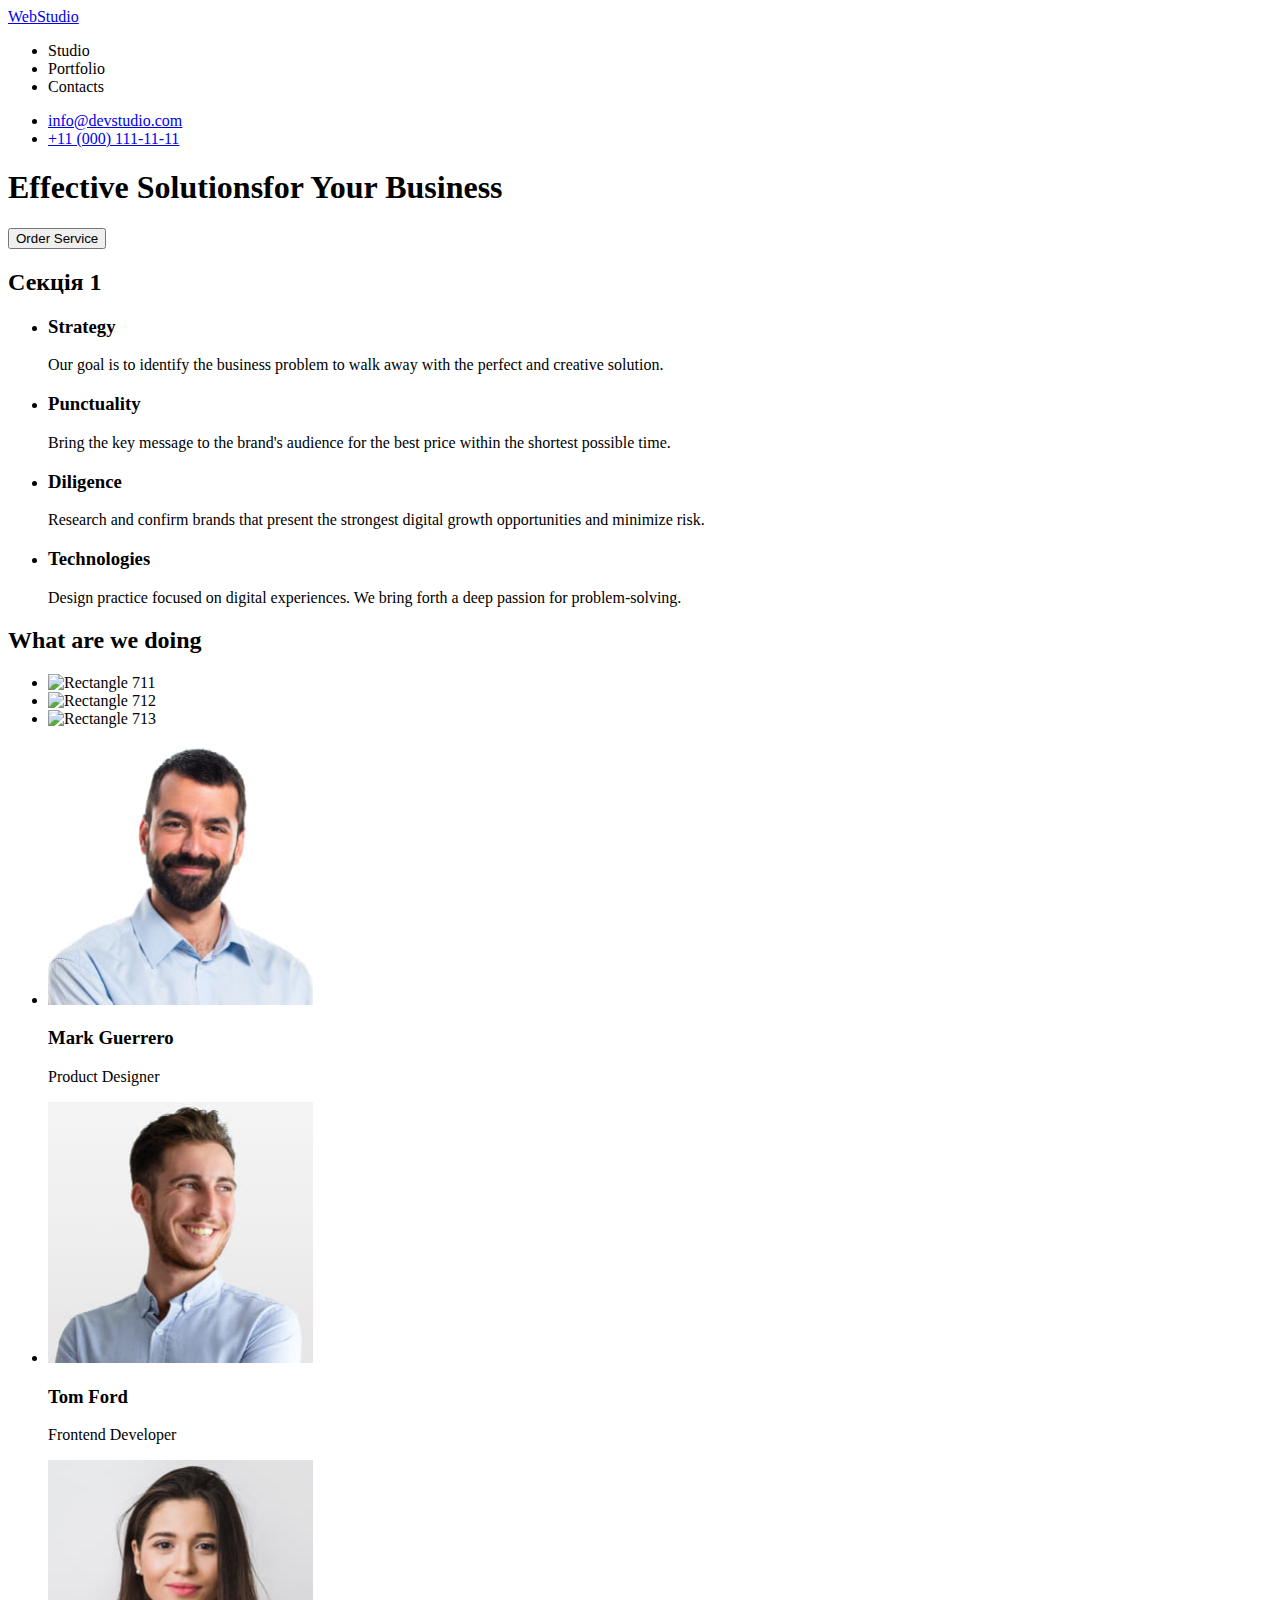
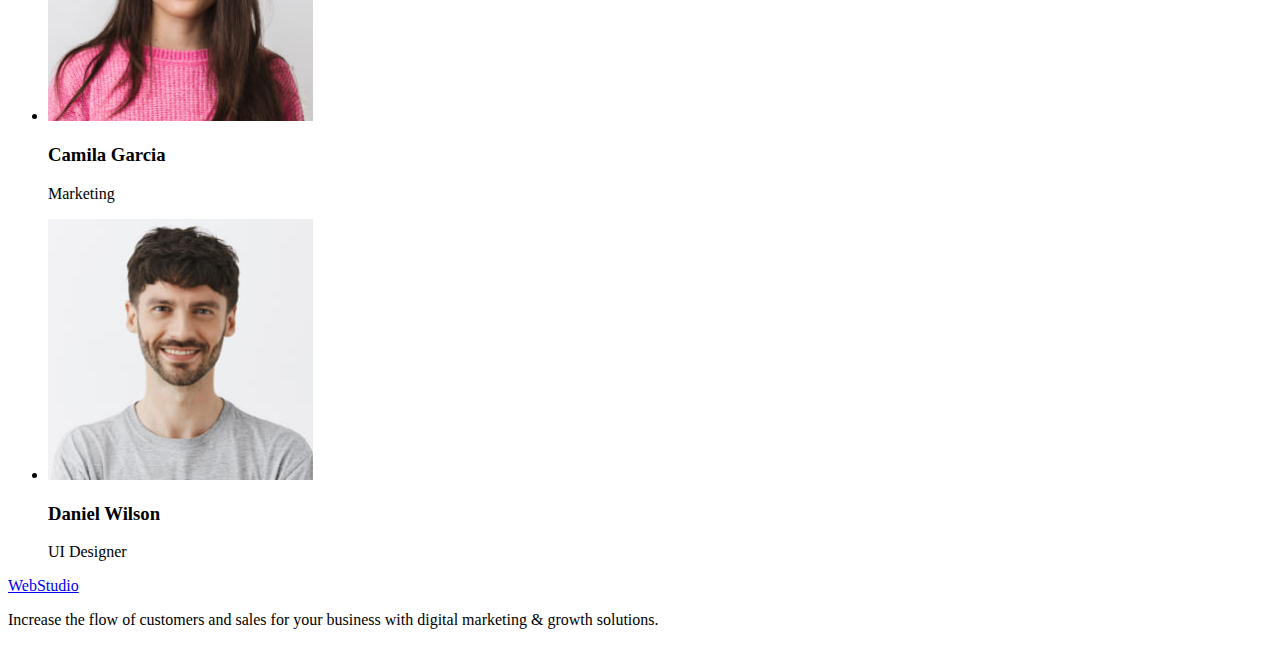
==== index.html @ 3718cc64 "copy files from 01" ====
<!DOCTYPE html>
<html lang="en">
  <head>
    <meta charset="UTF-8" />
    <meta http-equiv="X-UA-Compatible" content="IE=edge" />
    <meta name="viewport" content="width=device-width, initial-scale=1.0" />
    <title>Document</title>
  </head>

  <body>
    <!-- Шапка сторінки -->
    <header>
      <nav>
        <!-- Логотип у шапці -->
        <a href="./index.html"> <span>Web</span>Studio</a>
        <!-- Навігація на інші сторінки -->
        <ul>
          <li><a href=""></a>Studio</li>
          <li><a href=""></a>Portfolio</li>
          <li><a href=""></a>Contacts</li>
        </ul>
      </nav>
      <ul>
        <!-- Посилання на адрес пошти-->
        <li><a href="mailto:info@devstudio.com">info@devstudio.com</a></li>
        <!-- Посилання на телефонний номер-->
        <li><a href="tel:+110001111111">+11 (000) 111-11-11</a></li>
      </ul>
    </header>

    <main>
      <!-- Секція hero-->
      <section>
        <h1>Effective Solutionsfor Your Business</h1>
        <button type="button">Order Service</button>
      </section>
      <!-- Секція 1-->
      <section>
        <h2>Секція 1</h2>
        <ul>
          <li>
            <h3>Strategy</h3>
            <p>
              Our goal is to identify the business problem to walk away with the
              perfect and creative solution.
            </p>
          </li>
          <li>
            <h3>Punctuality</h3>
            <p>
              Bring the key message to the brand's audience for the best price
              within the shortest possible time.
            </p>
          </li>
          <li>
            <h3>Diligence</h3>
            <p>
              Research and confirm brands that present the strongest digital
              growth opportunities and minimize risk.
            </p>
          </li>
          <li>
            <h3>Technologies</h3>
            <p>
              Design practice focused on digital experiences. We bring forth a
              deep passion for problem-solving.
            </p>
          </li>
        </ul>
      </section>

      <!-- Секція 2-->
      <section>
        <h2>What are we doing</h2>
        <ul>
          <li>
            <img
              src="./images/Rectangle711.jpg"
              alt="Rectangle 711"
              width="360"
            />
          </li>
          <li>
            <img
              src="./images/Rectangle712.jpg"
              alt="Rectangle 712"
              width="360"
            />
          </li>
          <li>
            <img
              src="./images/Rectangle713.jpg"
              alt="Rectangle 713"
              width="360"
            />
          </li>
        </ul>
      </section>

      <!-- Секція 3-->
      <section>
        <ul>
          <li>
            <img src="./images/img1.jpg" alt="foto Mark" width="265" />
            <h3>Mark Guerrero</h3>
            <p>Product Designer</p>
          </li>
          <li>
            <img src="./images/img2.jpg" alt="foto Tom" width="265" />
            <h3>Tom Ford</h3>
            <p>Frontend Developer</p>
          </li>
          <li>
            <img src="./images/img3.jpg" alt="foto Camila" width="265" />
            <h3>Camila Garcia</h3>
            <p>Marketing</p>
          </li>
          <li>
            <img src="./images/img4.jpg" alt="foto Daniel" width="265" />
            <h3>Daniel Wilson</h3>
            <p>UI Designer</p>
          </li>
        </ul>
      </section>
    </main>

    <footer>
      <!-- Логотип як у шапці -->
      <a href="./index.html"> <span>Web</span>Studio</a>
      <p>
        Increase the flow of customers and sales for your business with digital
        marketing & growth solutions.
      </p>
    </footer>
  </body>
</html>
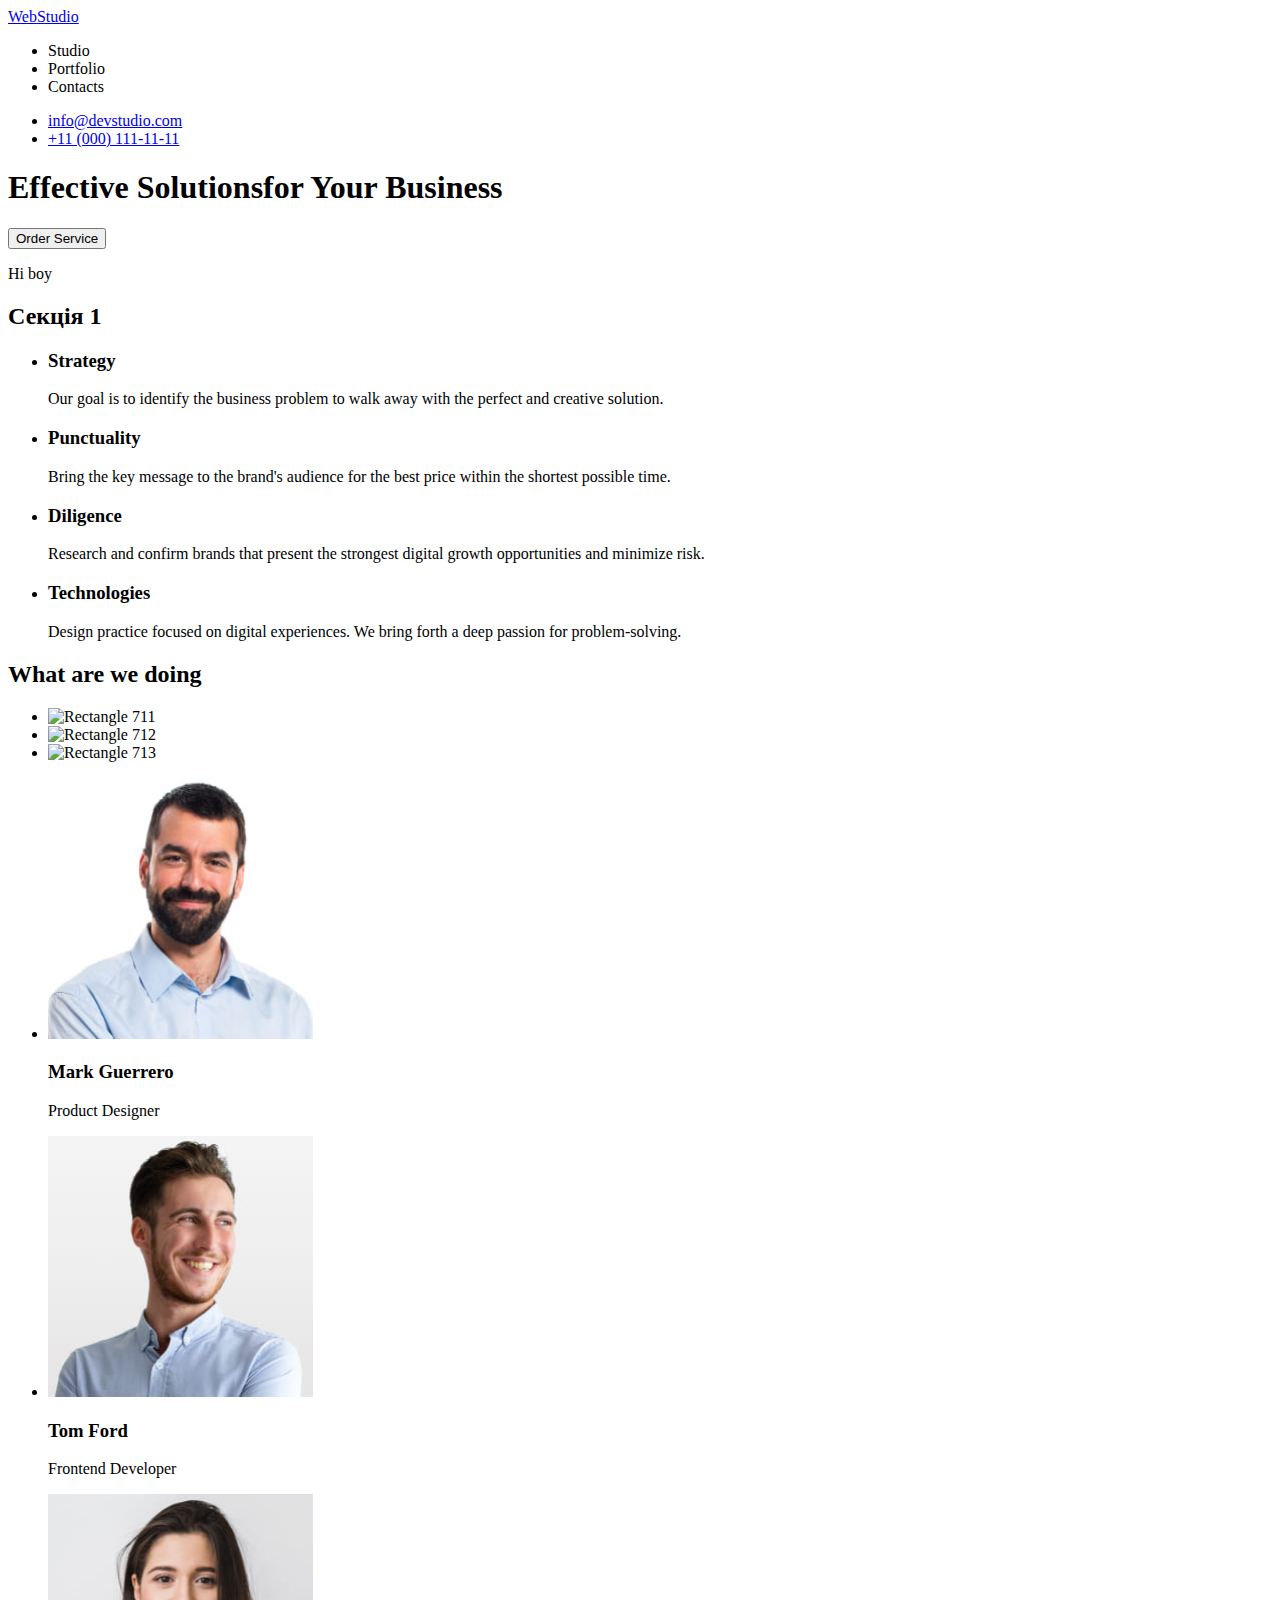
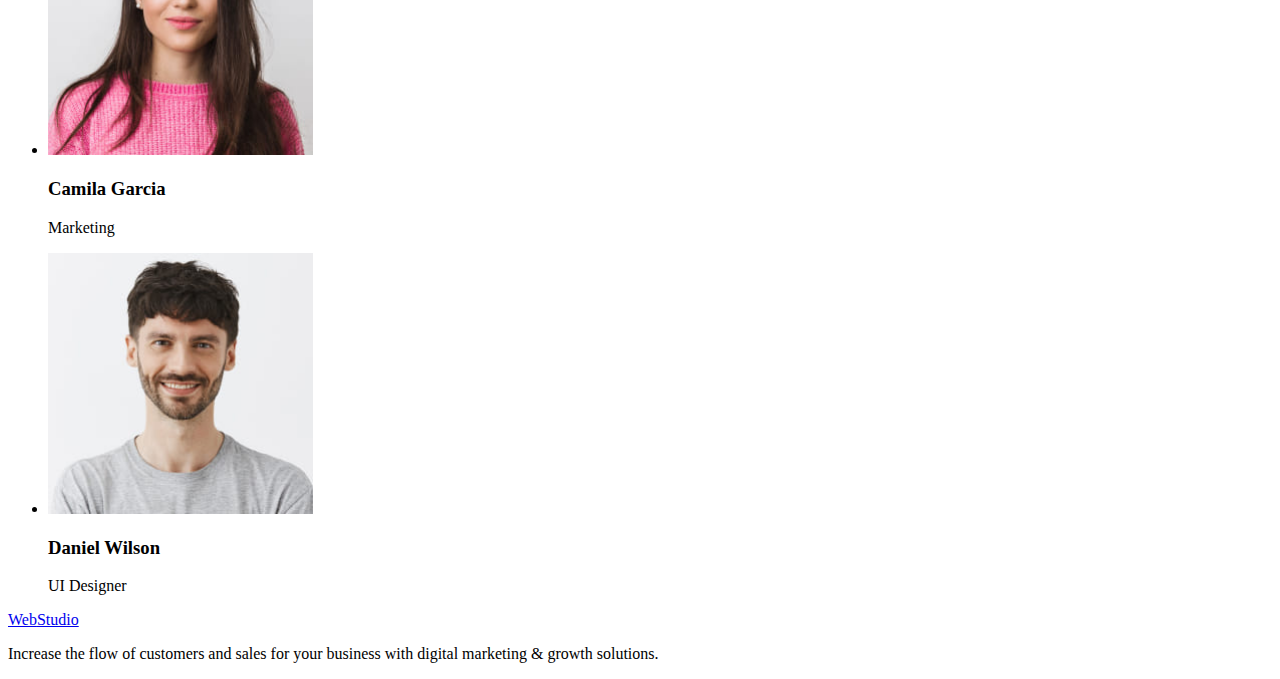
==== commit 9cde4c9b: "modifed file - added message" ====
--- a/index.html
+++ b/index.html
@@ -34,8 +34,9 @@
         <h1>Effective Solutionsfor Your Business</h1>
         <button type="button">Order Service</button>
       </section>
-      <!-- Секція 1-->
+
       <section>
+        <p>Hi boy</p>
         <h2>Секція 1</h2>
         <ul>
           <li>
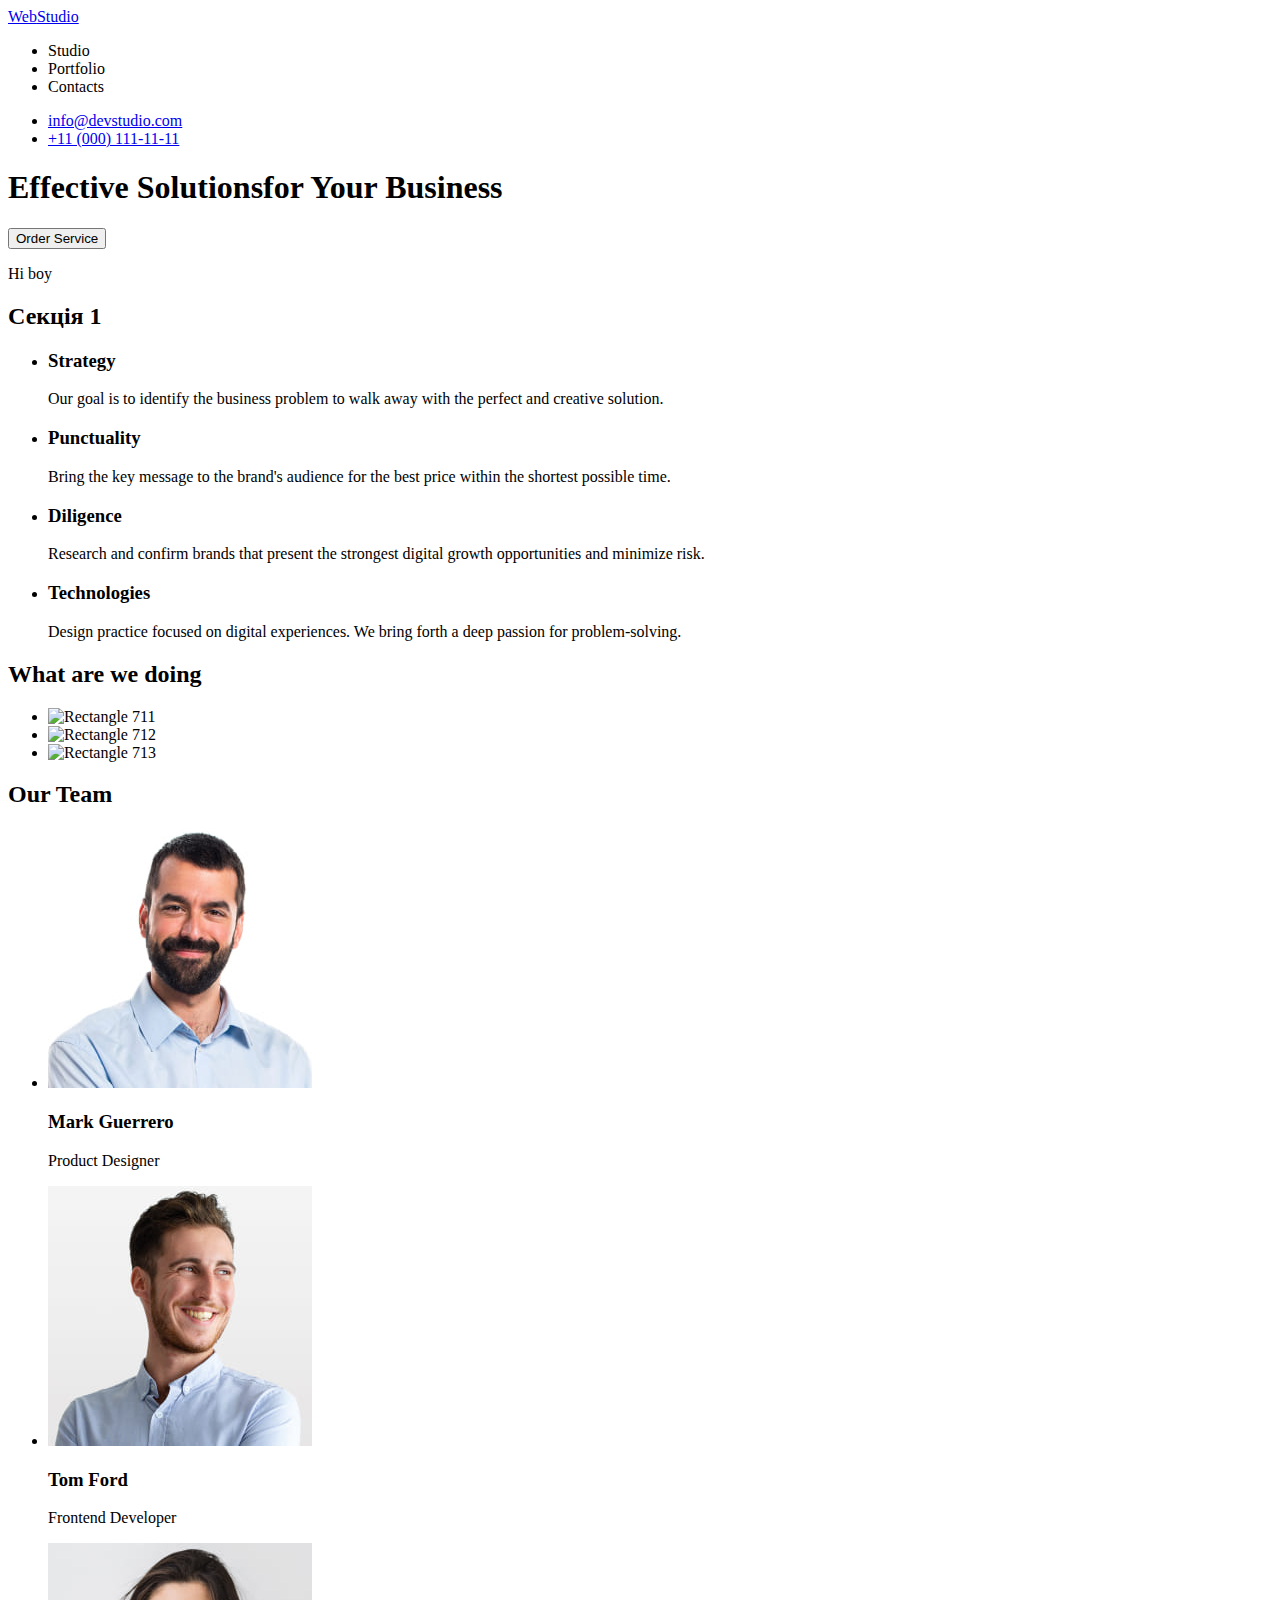
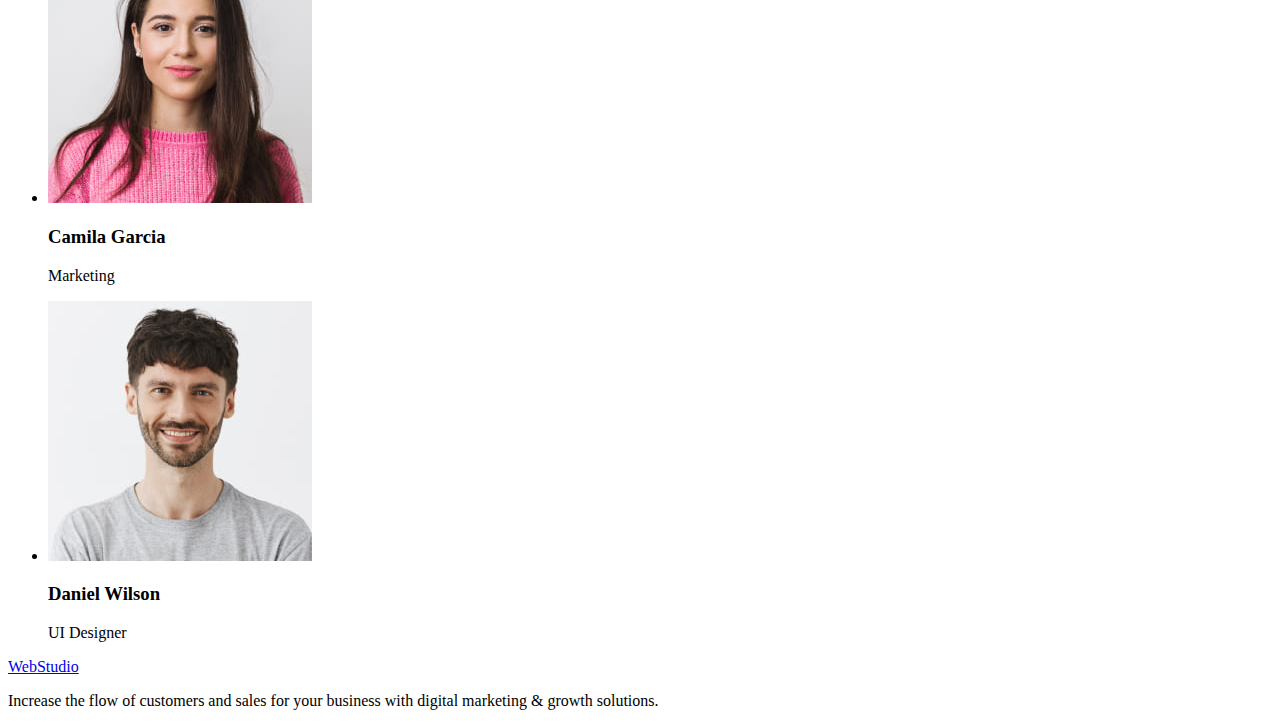
==== commit ffdf2396: "changes were made according to comments" ====
--- a/index.html
+++ b/index.html
@@ -15,9 +15,9 @@
         <a href="./index.html"> <span>Web</span>Studio</a>
         <!-- Навігація на інші сторінки -->
         <ul>
-          <li><a href=""></a>Studio</li>
-          <li><a href=""></a>Portfolio</li>
-          <li><a href=""></a>Contacts</li>
+          <li><a href="./index.html"></a>Studio</li>
+          <li><a href="./index.html"></a>Portfolio</li>
+          <li><a href="./index.html"></a>Contacts</li>
         </ul>
       </nav>
       <ul>
@@ -100,24 +100,25 @@
 
       <!-- Секція 3-->
       <section>
+        <h2>Our Team</h2>
         <ul>
           <li>
-            <img src="./images/img1.jpg" alt="foto Mark" width="265" />
+            <img src="./images/img1.jpg" alt="foto Mark" width="264" />
             <h3>Mark Guerrero</h3>
             <p>Product Designer</p>
           </li>
           <li>
-            <img src="./images/img2.jpg" alt="foto Tom" width="265" />
+            <img src="./images/img2.jpg" alt="foto Tom" width="264" />
             <h3>Tom Ford</h3>
             <p>Frontend Developer</p>
           </li>
           <li>
-            <img src="./images/img3.jpg" alt="foto Camila" width="265" />
+            <img src="./images/img3.jpg" alt="foto Camila" width="264" />
             <h3>Camila Garcia</h3>
             <p>Marketing</p>
           </li>
           <li>
-            <img src="./images/img4.jpg" alt="foto Daniel" width="265" />
+            <img src="./images/img4.jpg" alt="foto Daniel" width="264" />
             <h3>Daniel Wilson</h3>
             <p>UI Designer</p>
           </li>
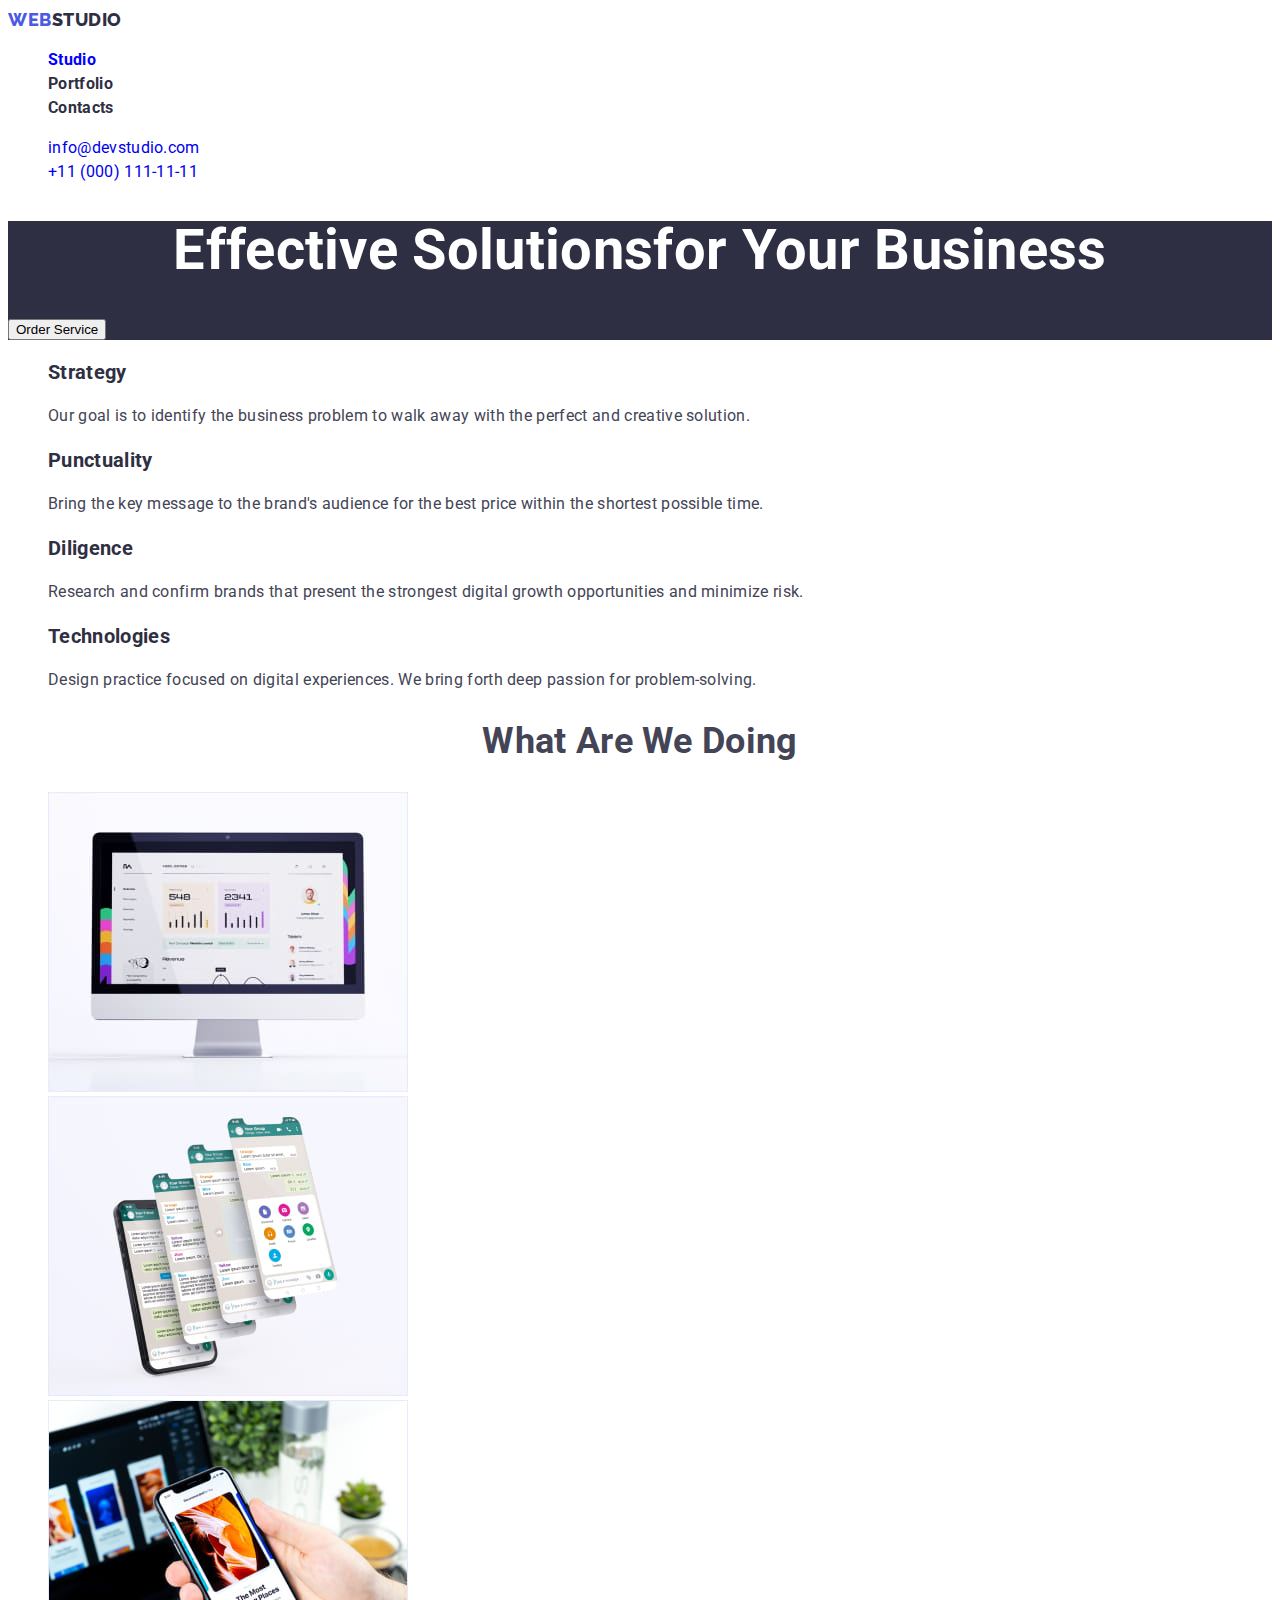
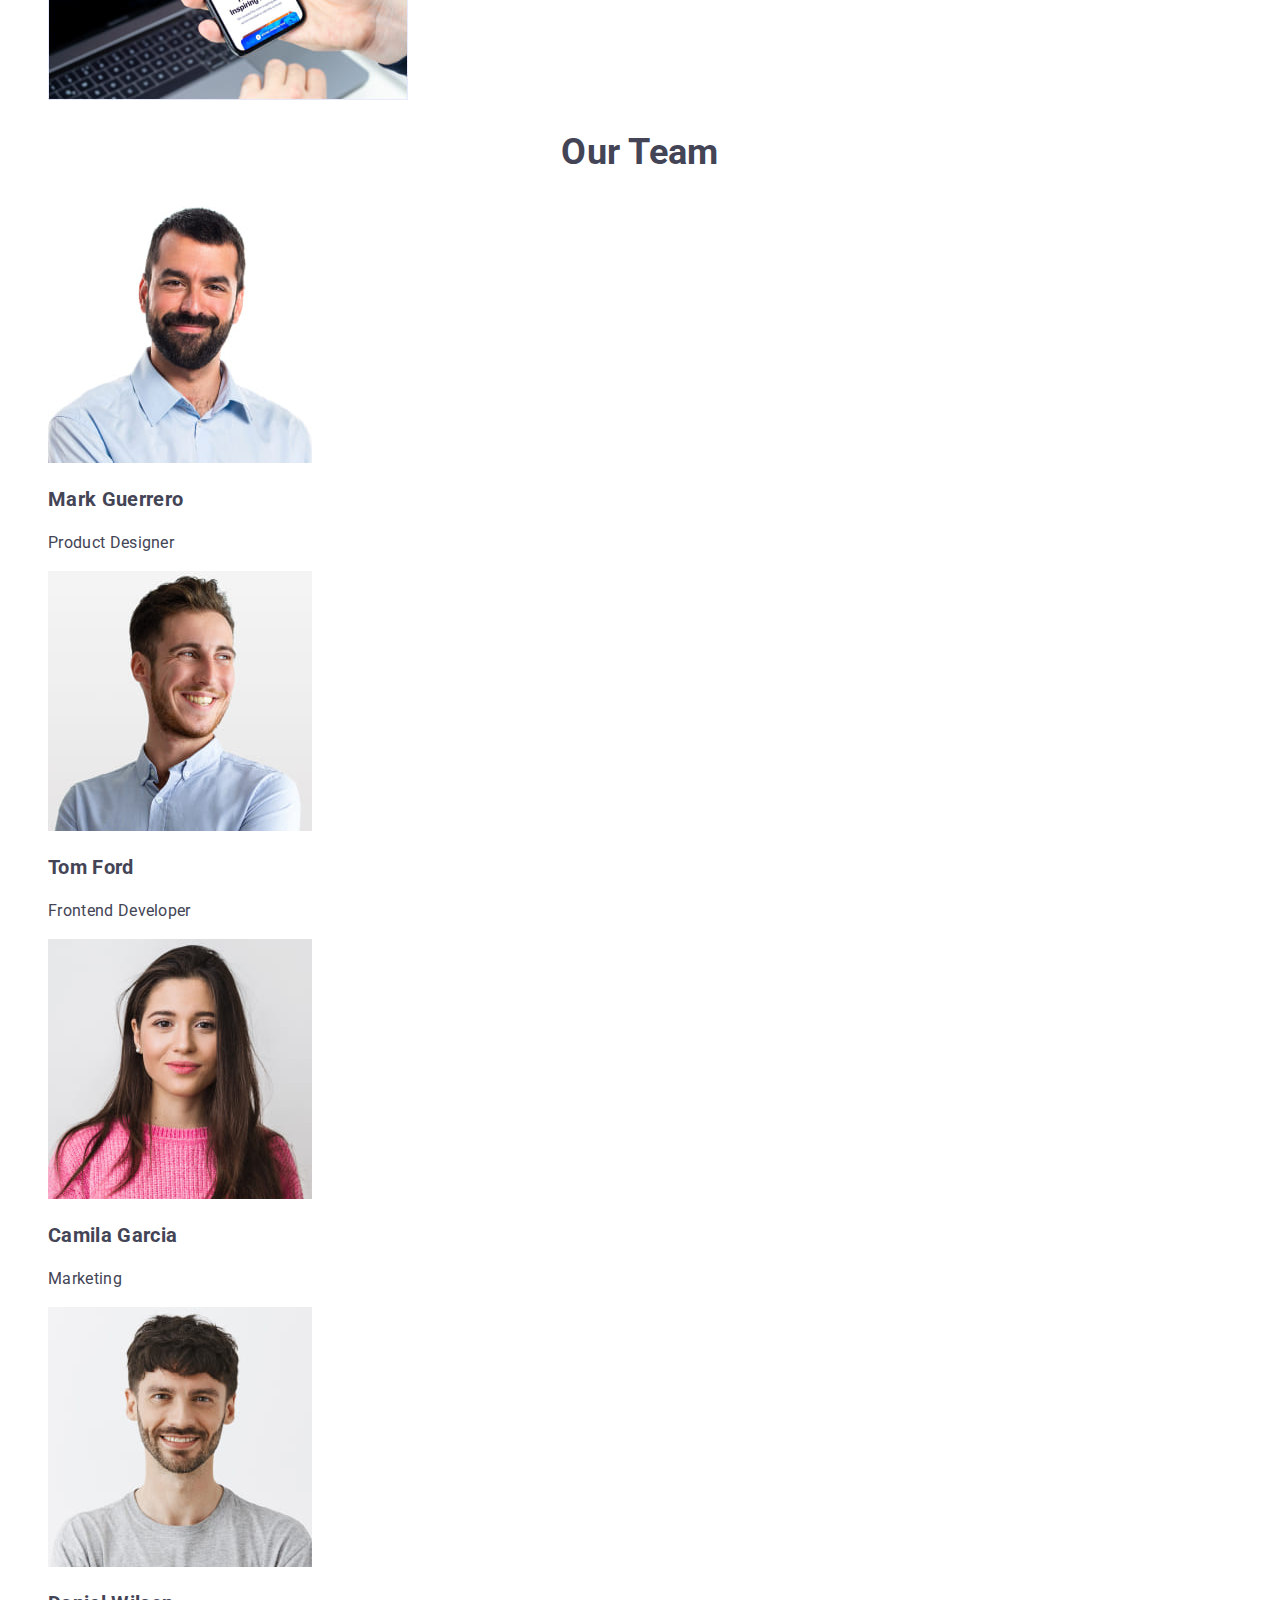
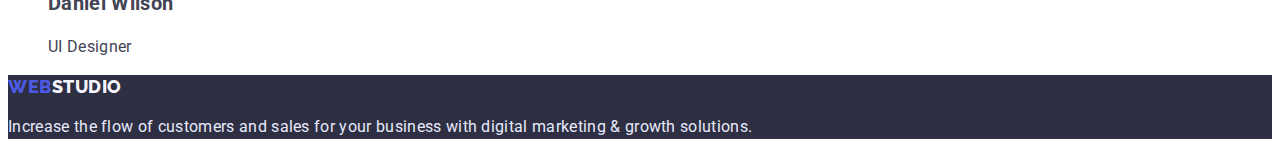
==== commit 526042f2: "work hw2" ====
--- a/index.html
+++ b/index.html
@@ -5,74 +5,81 @@
     <meta http-equiv="X-UA-Compatible" content="IE=edge" />
     <meta name="viewport" content="width=device-width, initial-scale=1.0" />
     <title>Document</title>
+    <link rel="preconnect" href="https://fonts.googleapis.com" />
+    <link rel="preconnect" href="https://fonts.gstatic.com" crossorigin />
+    <link
+      href="https://fonts.googleapis.com/css2?family=Raleway:wght@800&family=Roboto:wght@400;700&display=swap"
+      rel="stylesheet"
+    />
+    <link rel="stylesheet" href="./css/styles.css" />
   </head>
-
   <body>
     <!-- Шапка сторінки -->
     <header>
       <nav>
         <!-- Логотип у шапці -->
-        <a href="./index.html"> <span>Web</span>Studio</a>
+        <a href="./index.html" class="logo cur">
+          <span class="logo-iris">Web</span>
+          <span class="logo-navyblue">Studio</span>
+        </a>
         <!-- Навігація на інші сторінки -->
-        <ul>
-          <li><a href="./index.html"></a>Studio</li>
-          <li><a href="./index.html"></a>Portfolio</li>
-          <li><a href="./index.html"></a>Contacts</li>
+        <ul class="site-nav list">
+          <li><a href="./index.html" class="link current">Studio</a></li>
+          <li><a href="./portfolio.html" class="link">Portfolio</a></li>
+          <li><a href="./index.html" class="link">Contacts</a></li>
         </ul>
       </nav>
-      <ul>
+      <ul class="cont-nav list">
         <!-- Посилання на адрес пошти-->
-        <li><a href="mailto:info@devstudio.com">info@devstudio.com</a></li>
+        <li>
+          <a href="mailto:info@devstudio.com" class="link">info@devstudio.com</a>
+        </li>
         <!-- Посилання на телефонний номер-->
-        <li><a href="tel:+110001111111">+11 (000) 111-11-11</a></li>
+        <li>
+          <a href="tel:+110001111111" class="link">+11 (000) 111-11-11</a>
+        </li>
       </ul>
     </header>
-
     <main>
       <!-- Секція hero-->
-      <section>
-        <h1>Effective Solutionsfor Your Business</h1>
-        <button type="button">Order Service</button>
+      <section class="hero">
+        <h1 class="hero-title">Effective Solutionsfor Your Business</h1>
+        <button type="button" class="hero-button">Order Service</button>
       </section>
-
-      <section>
-        <p>Hi boy</p>
-        <h2>Секція 1</h2>
+      <!-- Секція 1-->
+      <section class="section">
+        <!-- Заголовок секції 1, не читається на сторінці -->
+        <h2 class="visually-hidden">Секція 1</h2>
         <ul>
           <li>
-            <h3>Strategy</h3>
+            <h3 class="section1-title">Strategy</h3>
             <p>
               Our goal is to identify the business problem to walk away with the
               perfect and creative solution.
             </p>
           </li>
           <li>
-            <h3>Punctuality</h3>
+            <h3 class="section1-title">Punctuality</h3>
             <p>
               Bring the key message to the brand's audience for the best price
               within the shortest possible time.
             </p>
           </li>
           <li>
-            <h3>Diligence</h3>
-            <p>
-              Research and confirm brands that present the strongest digital
-              growth opportunities and minimize risk.
-            </p>
+            <h3 class="section1-title">Diligence</h3>
+            <p>Research and confirm brands that present the strongest digital growth opportunities and minimize risk.</p>
           </li>
           <li>
-            <h3>Technologies</h3>
+            <h3 class="section1-title">Technologies</h3>
             <p>
-              Design practice focused on digital experiences. We bring forth a
-              deep passion for problem-solving.
+              Design practice focused on digital experiences. We bring forth deep passion for problem-solving.
             </p>
           </li>
         </ul>
       </section>
-
       <!-- Секція 2-->
-      <section>
-        <h2>What are we doing</h2>
+      <section class="section">
+        <h2 class="section-title">What are we doing</h2>
         <ul>
           <li>
             <img
@@ -97,39 +104,40 @@
           </li>
         </ul>
       </section>
-
       <!-- Секція 3-->
-      <section>
-        <h2>Our Team</h2>
+      <section class="section">
+        <h2 class="section-title">Our Team</h2>
         <ul>
           <li>
             <img src="./images/img1.jpg" alt="foto Mark" width="264" />
-            <h3>Mark Guerrero</h3>
+            <h3 class="section3-title">Mark Guerrero</h3>
             <p>Product Designer</p>
           </li>
           <li>
             <img src="./images/img2.jpg" alt="foto Tom" width="264" />
-            <h3>Tom Ford</h3>
+            <h3 class="section3-title">Tom Ford</h3>
             <p>Frontend Developer</p>
           </li>
           <li>
             <img src="./images/img3.jpg" alt="foto Camila" width="264" />
-            <h3>Camila Garcia</h3>
+            <h3 class="section3-title">Camila Garcia</h3>
             <p>Marketing</p>
           </li>
           <li>
             <img src="./images/img4.jpg" alt="foto Daniel" width="264" />
-            <h3>Daniel Wilson</h3>
+            <h3 class="section3-title">Daniel Wilson</h3>
             <p>UI Designer</p>
           </li>
         </ul>
       </section>
     </main>
-
     <footer>
       <!-- Логотип як у шапці -->
-      <a href="./index.html"> <span>Web</span>Studio</a>
-      <p>
+      <a href="./index.html" class="logo">
+        <span class="logo-iris">Web</span>
+        <span class="logo-cloud">Studio</span>
+      </a>
+      <p class="footer">
         Increase the flow of customers and sales for your business with digital
         marketing & growth solutions.
       </p>
--- a/css/styles.css
+++ b/css/styles.css
@@ -0,0 +1,149 @@
+:root{
+    --primery-text-color: #434455;
+    --title-text-color: #2E2F42;
+    --accent-text-color: #2E2F42;
+    --accent-text-color-hover: blue;
+    --accent-text-color-current: blue;
+    --primery-white-color: #FFFFFF;
+}
+body {
+    font-family: 'Roboto', sans-serif;
+    letter-spacing: 0.02em;
+    background-color: var(--primery-white-color);
+    color: var(--primery-text-color);
+}
+/* Заголовки font-weight: 700 */
+h1, h2, h3, h4 {
+    font-weight: 700;
+}
+/* прибирання маркерів у списках */
+ul {list-style: none;}
+/* header */
+/* прибирання підкреслення */
+a {
+    text-decoration: none;
+}
+button {
+    cursor: pointer;
+}
+/* logo */
+.logo {
+    font-family: 'Raleway', sans-serif;
+        font-weight: 800;
+        font-size: 18px;
+        line-height: 1.33;
+        display: flex;
+        align-items: center;
+        letter-spacing: 0.03em;
+        text-transform: uppercase;
+}
+/* Уточнити які зміни мають бути в hover та focus Додано самостійно  font-size: 20px  */
+.logo:hover, .logo:focus {
+        font-size: 20px;
+}
+.logo-iris {
+    color: #4D5AE5;
+}
+.logo-navyblue {
+    color: var(--accent-text-color);
+}
+/* site-nav */
+.site-nav, .cont-nav {
+        font-size: 16px;
+        line-height: 1.5;
+}
+.site-nav {
+        font-weight: 700;
+}
+.site-nav .link {color: var(--accent-text-color);}
+.site-nav .link:hover, .site-nav .link:focus {
+    color: var(--accent-text-color-hover);
+}
+.site-nav .link.current {
+    color: var(--accent-text-color-current);
+}
+/* cont-nav */
+/* Уточнити які зміни мають бути в hover та focus Додано самостійно  font-weight: 700  */
+.cont-nav .link:hover, .cont-nav .link:focus {
+    font-weight: 700;
+        color: var(--accent-text-color-hover);
+}
+/* hero */
+.hero {background-color: var(--accent-text-color);}
+.hero-title {
+        font-size: 56px;
+        line-height: 1.07;
+        text-align: center;
+    color: var(--primery-white-color);
+}
+.hero-button:hover, .hero-button:focus {
+        font-weight: 700;
+        font-size: 16px;
+        line-height: 1.19;
+        display: flex;
+        align-items: center;
+        letter-spacing: 0.04em;
+        color: var(--primery-white-color);
+        background-color: #4D5AE5;
+}
+/* section */
+/* Приховування заголовка "Секція1" та "Portfolio" */
+.visually-hidden {
+    position: fixed;
+    transform: scale(0);
+}
+section p {
+    font-size: 16px;
+    line-height: 1.5;
+}
+.section1-title {
+    font-size: 20px;
+    line-height: 1.2;
+    color: var(--title-text-color);
+}
+.section-title {
+    font-size: 36px;
+    line-height: 1.11;
+    text-align: center;
+    text-transform: capitalize;
+}
+.section3-title {
+    font-size: 20px;
+    line-height: 1.2;
+    /* text-align: center; - поставити в центрі блоку */
+}
+/* Portfolio */
+/* Блок фільтрів */
+.portfolio-button {
+    font-weight: 700;
+    font-size: 16px;
+    line-height: 1.5;
+    display: flex;
+    align-items: center;
+    text-align: center;
+    letter-spacing: 0.04em;
+    color: #4D5AE5;
+    background: #F4F4FD;
+}
+.portfolio-button:hover, .portfolio-button:focus {
+        color: #FFFFFF;
+        background: #4D5AE5;
+}
+/* Блок портфоліо */
+.section4-title {
+    font-size: 20px;
+        line-height: 1.2;
+        color: var(--title-text-color);
+}
+/* footer */
+footer {
+    background-color: var(--accent-text-color);
+}
+.logo-cloud {
+    color: #F4F4FD;
+}
+.footer {
+        font-size: 16px;
+        line-height: 1.5;
+        color: #E7E9FC;
+}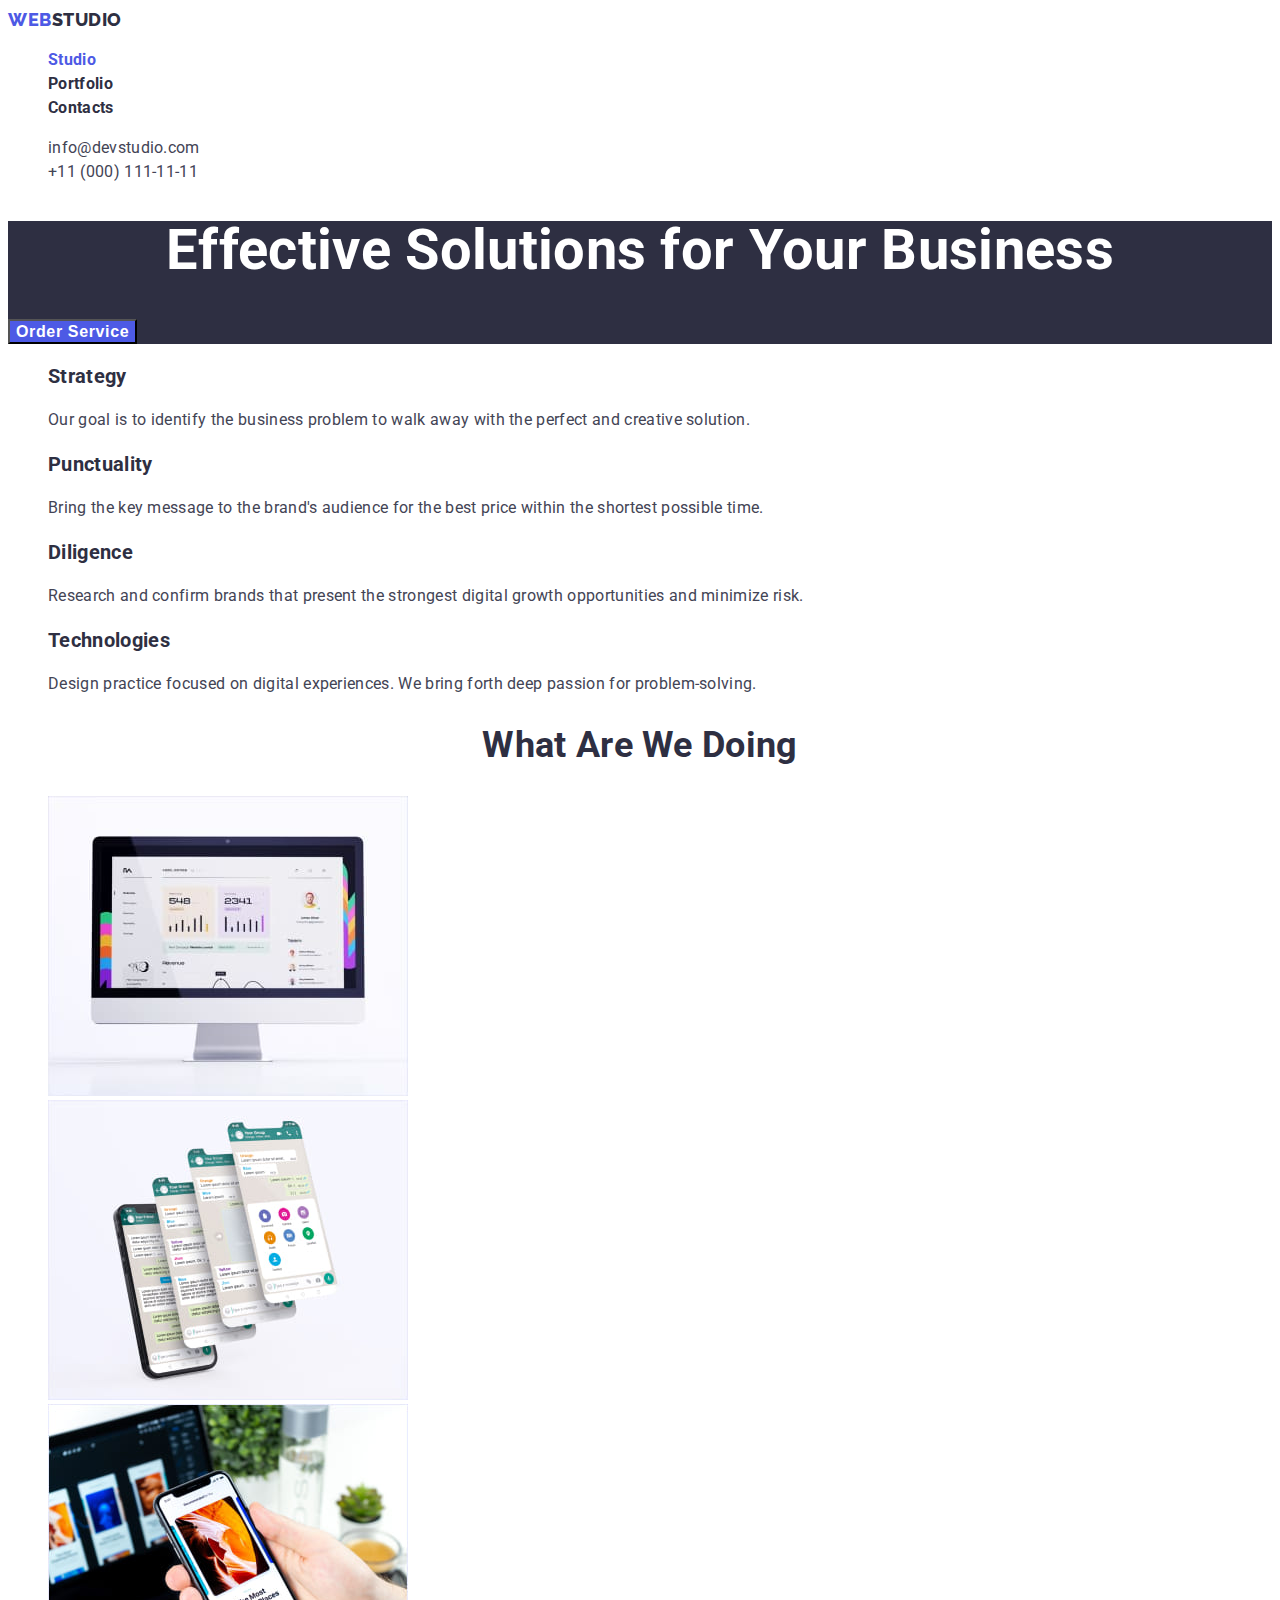
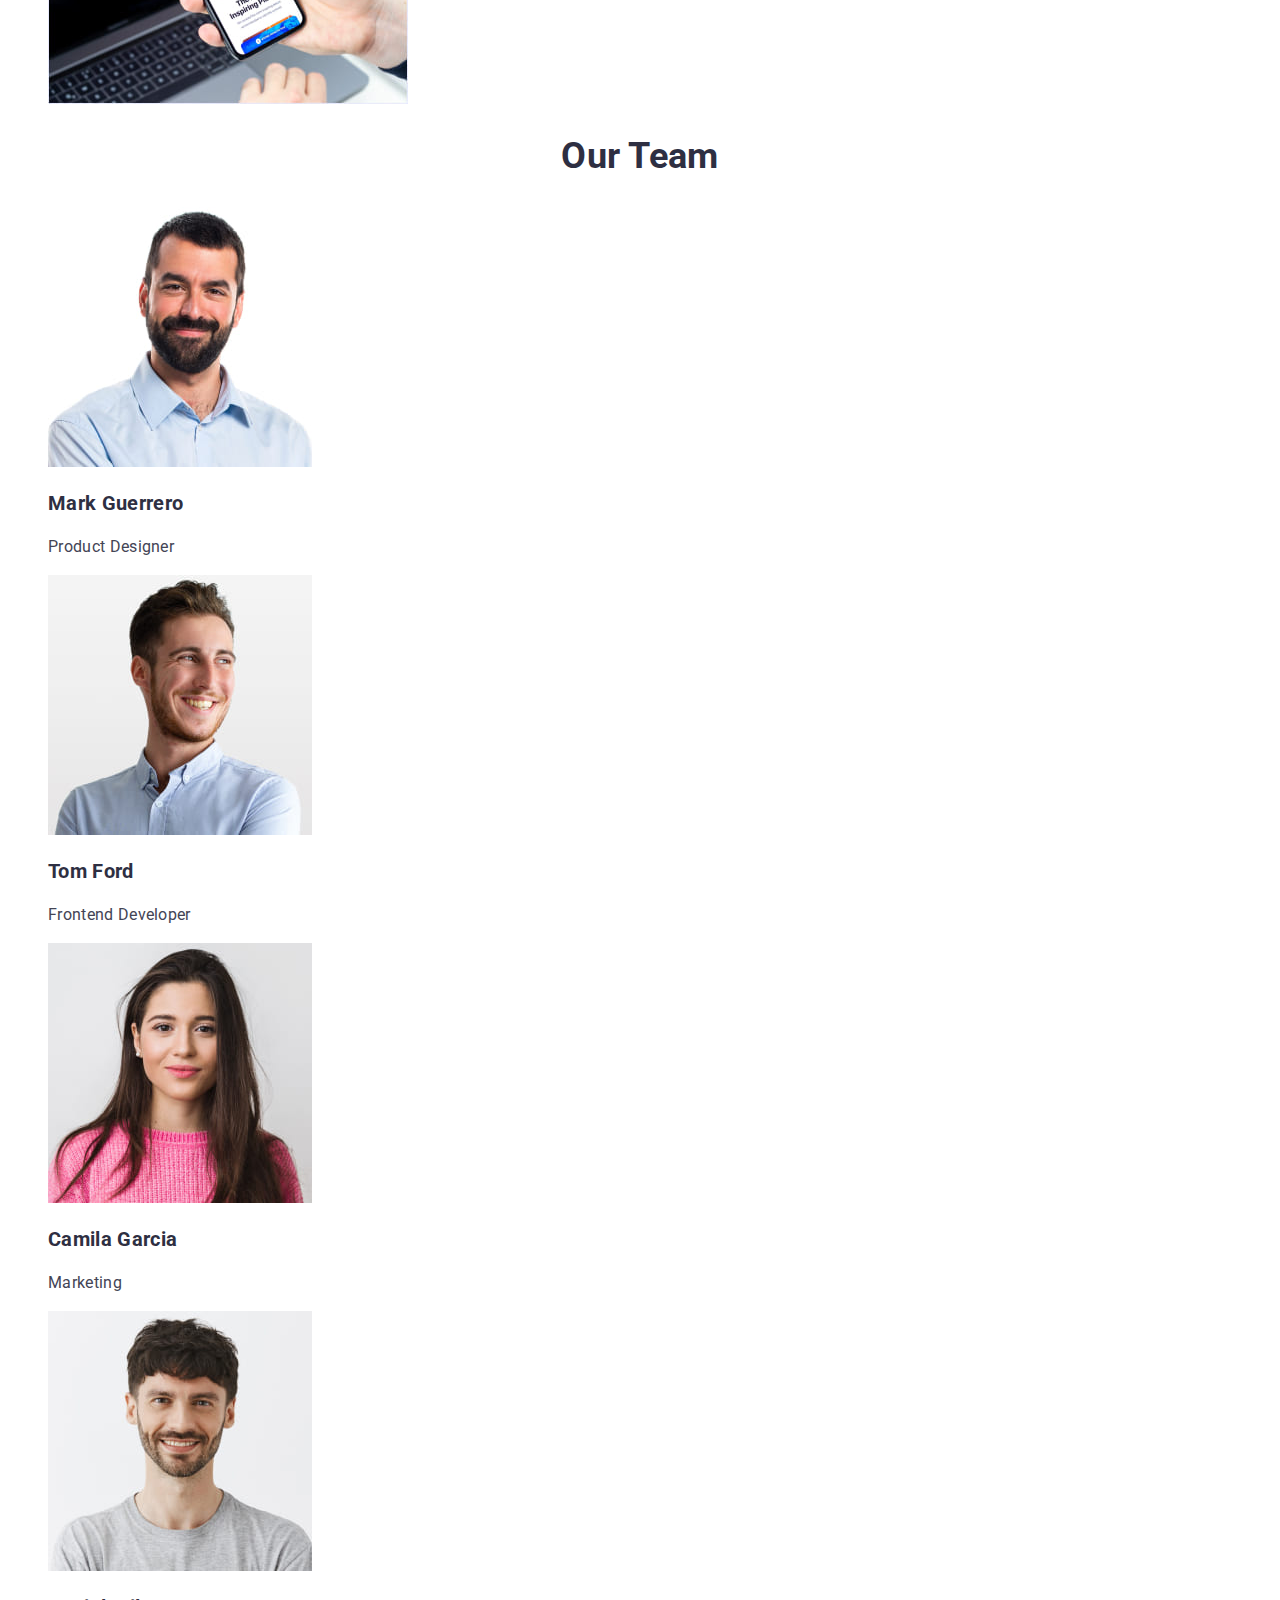
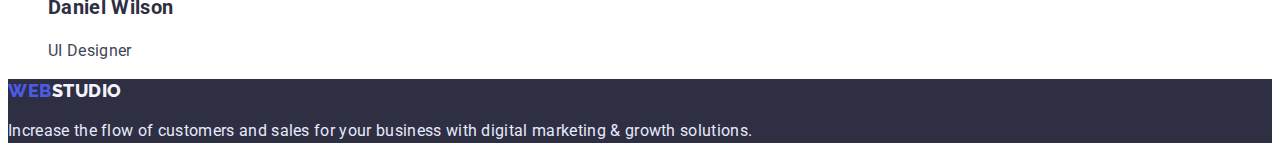
==== commit 58ba03e9: "errors have been fixed" ====
--- a/index.html
+++ b/index.html
@@ -18,7 +18,7 @@
     <header>
       <nav>
         <!-- Логотип у шапці -->
-        <a href="./index.html" class="logo cur">
+        <a href="./index.html" class="logo">
           <span class="logo-iris">Web</span>
           <span class="logo-navyblue">Studio</span>
         </a>
@@ -43,7 +43,7 @@
     <main>
       <!-- Секція hero-->
       <section class="hero">
-        <h1 class="hero-title">Effective Solutionsfor Your Business</h1>
+        <h1 class="hero-title">Effective Solutions for Your Business</h1>
         <button type="button" class="hero-button">Order Service</button>
       </section>
       <!-- Секція 1-->
--- a/css/styles.css
+++ b/css/styles.css
@@ -1,20 +1,21 @@
 :root{
-    --primery-text-color: #434455;
-    --title-text-color: #2E2F42;
-    --accent-text-color: #2E2F42;
-    --accent-text-color-hover: blue;
-    --accent-text-color-current: blue;
+    --primery-text-color-slate: #434455;
     --primery-white-color: #FFFFFF;
+    --text-color-iris: #4D5AE5;
+    --text-color-navyblue: #2E2F42;
+    --text-color-cloud: #F4F4FD;
+    --text-color-cornflower: #E7E9FC;
 }
 body {
     font-family: 'Roboto', sans-serif;
     letter-spacing: 0.02em;
     background-color: var(--primery-white-color);
-    color: var(--primery-text-color);
+    color: var(--primery-text-color-slate);
 }
 /* Заголовки font-weight: 700 */
-h1, h2, h3, h4 {
+h1, h2, h3 {
     font-weight: 700;
+    color: var(--text-color-navyblue);
 }
 /* прибирання маркерів у списках */
 ul {list-style: none;}
@@ -37,15 +38,11 @@
         letter-spacing: 0.03em;
         text-transform: uppercase;
 }
-/* Уточнити які зміни мають бути в hover та focus Додано самостійно  font-size: 20px  */
-.logo:hover, .logo:focus {
-        font-size: 20px;
-}
 .logo-iris {
-    color: #4D5AE5;
+    color: var(--text-color-iris);
 }
 .logo-navyblue {
-    color: var(--accent-text-color);
+    color: var(--text-color-navyblue);
 }
 /* site-nav */
 .site-nav, .cont-nav {
@@ -55,28 +52,28 @@
 .site-nav {
         font-weight: 700;
 }
-.site-nav .link {color: var(--accent-text-color);}
+.site-nav .link {color: var(--text-color-navyblue);}
 .site-nav .link:hover, .site-nav .link:focus {
-    color: var(--accent-text-color-hover);
+    color: var(--primery-text-color-slate);
 }
 .site-nav .link.current {
-    color: var(--accent-text-color-current);
+    color: var(--text-color-iris);
 }
 /* cont-nav */
-/* Уточнити які зміни мають бути в hover та focus Додано самостійно  font-weight: 700  */
+.cont-nav .link {
+    color: var(--primery-text-color-slate);}
 .cont-nav .link:hover, .cont-nav .link:focus {
-    font-weight: 700;
-        color: var(--accent-text-color-hover);
+        color: var(--text-color-iris);
 }
 /* hero */
-.hero {background-color: var(--accent-text-color);}
+.hero {background-color: var(--text-color-navyblue);}
 .hero-title {
         font-size: 56px;
         line-height: 1.07;
         text-align: center;
     color: var(--primery-white-color);
 }
-.hero-button:hover, .hero-button:focus {
+.hero-button, .hero-button:hover, .hero-button:focus {
         font-weight: 700;
         font-size: 16px;
         line-height: 1.19;
@@ -84,13 +81,19 @@
         align-items: center;
         letter-spacing: 0.04em;
         color: var(--primery-white-color);
-        background-color: #4D5AE5;
+        background-color: var(--text-color-iris);
 }
 /* section */
 /* Приховування заголовка "Секція1" та "Portfolio" */
 .visually-hidden {
-    position: fixed;
-    transform: scale(0);
+    position: absolute;
+    width: 1px;
+    height: 1px;
+    margin: -1px;
+    border: 0;
+    padding: 0;
+    clip: rect(0 0 0 0);
+    overflow: hidden;
 }
 section p {
     font-size: 16px;
@@ -99,7 +102,6 @@
 .section1-title {
     font-size: 20px;
     line-height: 1.2;
-    color: var(--title-text-color);
 }
 .section-title {
     font-size: 36px;
@@ -115,6 +117,7 @@
 /* Portfolio */
 /* Блок фільтрів */
 .portfolio-button {
+        font-family: 'Roboto', sans-serif;
     font-weight: 700;
     font-size: 16px;
     line-height: 1.5;
@@ -122,28 +125,28 @@
     align-items: center;
     text-align: center;
     letter-spacing: 0.04em;
-    color: #4D5AE5;
-    background: #F4F4FD;
+    color: var(--text-color-iris);
+    background: var(--text-color-cloud);
 }
 .portfolio-button:hover, .portfolio-button:focus {
-        color: #FFFFFF;
-        background: #4D5AE5;
+        color: var(--primery-white-color);
+        background: var(--text-color-iris);
 }
 /* Блок портфоліо */
 .section4-title {
     font-size: 20px;
         line-height: 1.2;
-        color: var(--title-text-color);
+        color: var(--text-color-navyblue);
 }
 /* footer */
 footer {
-    background-color: var(--accent-text-color);
+    background-color: var(--text-color-navyblue);
 }
 .logo-cloud {
-    color: #F4F4FD;
+    color: var(--text-color-cloud);
 }
 .footer {
         font-size: 16px;
         line-height: 1.5;
-        color: #E7E9FC;
+        color: var(--text-color-cornflower);
 }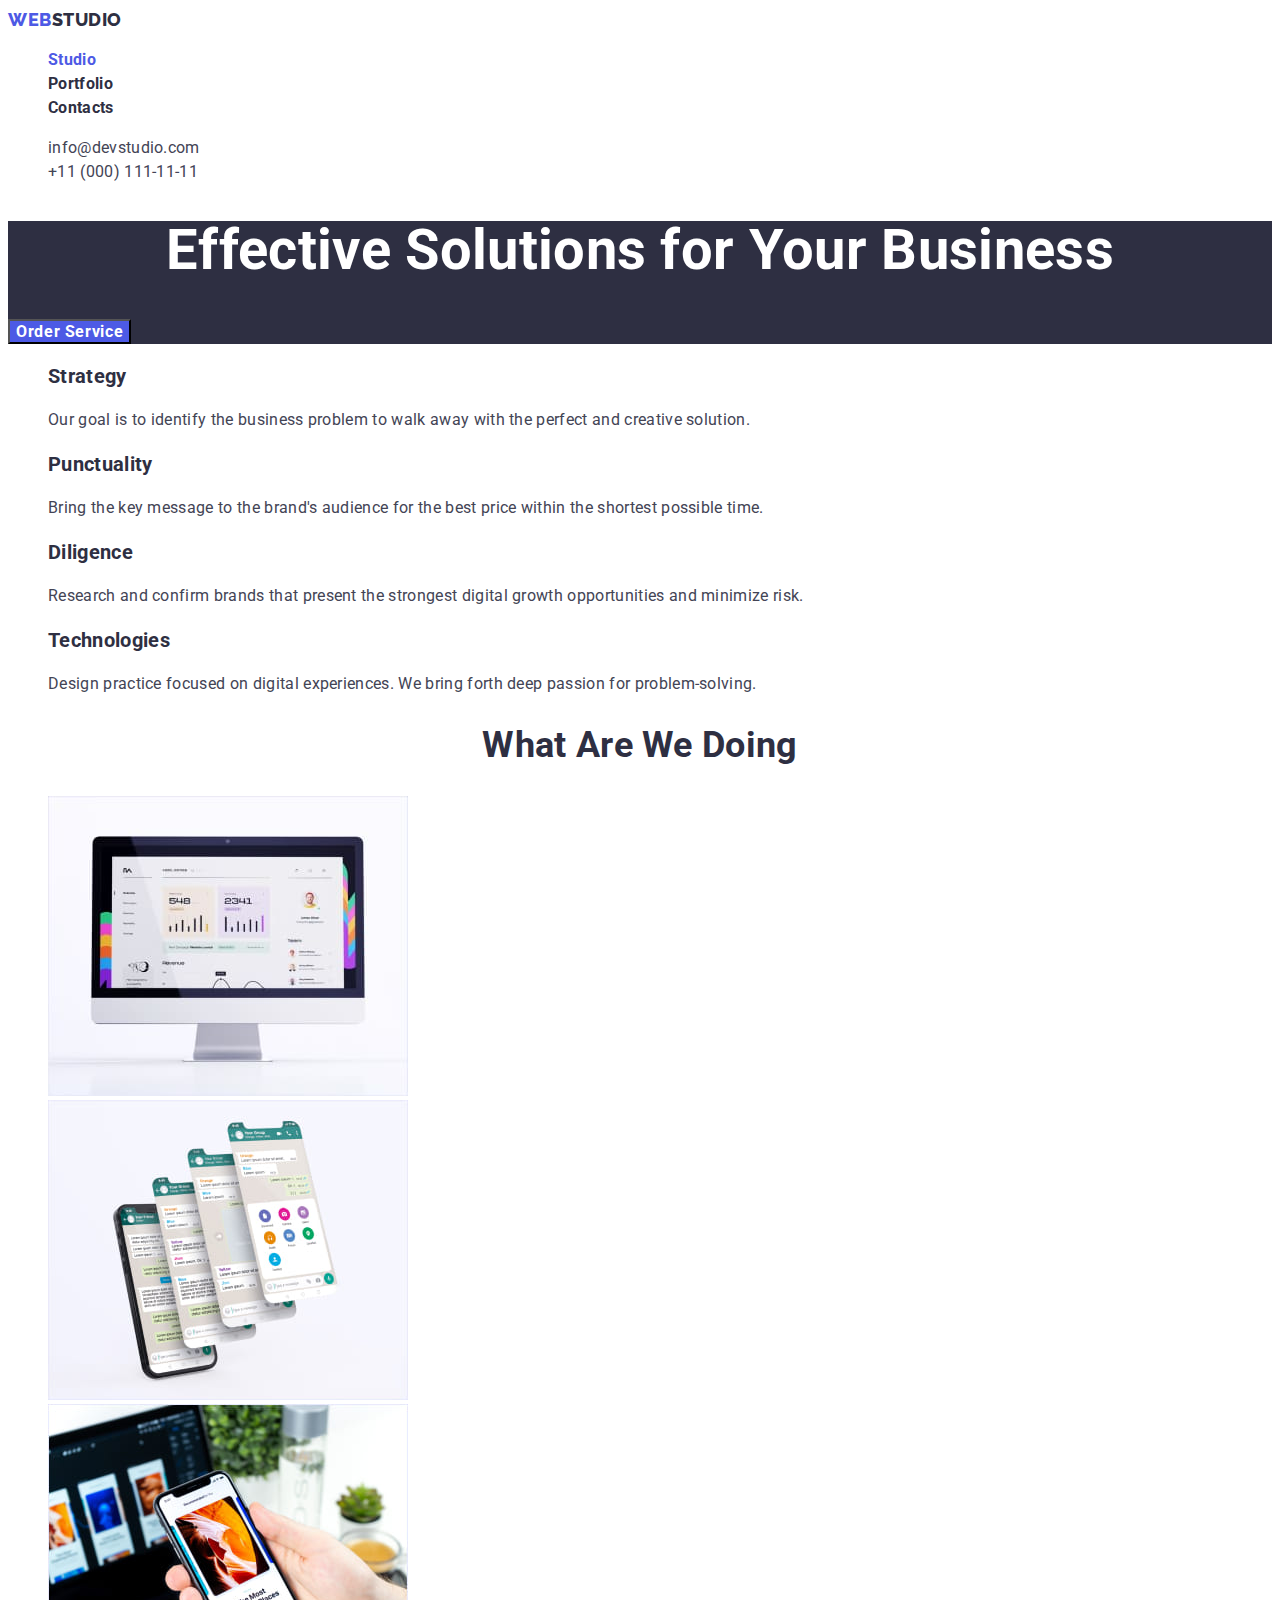
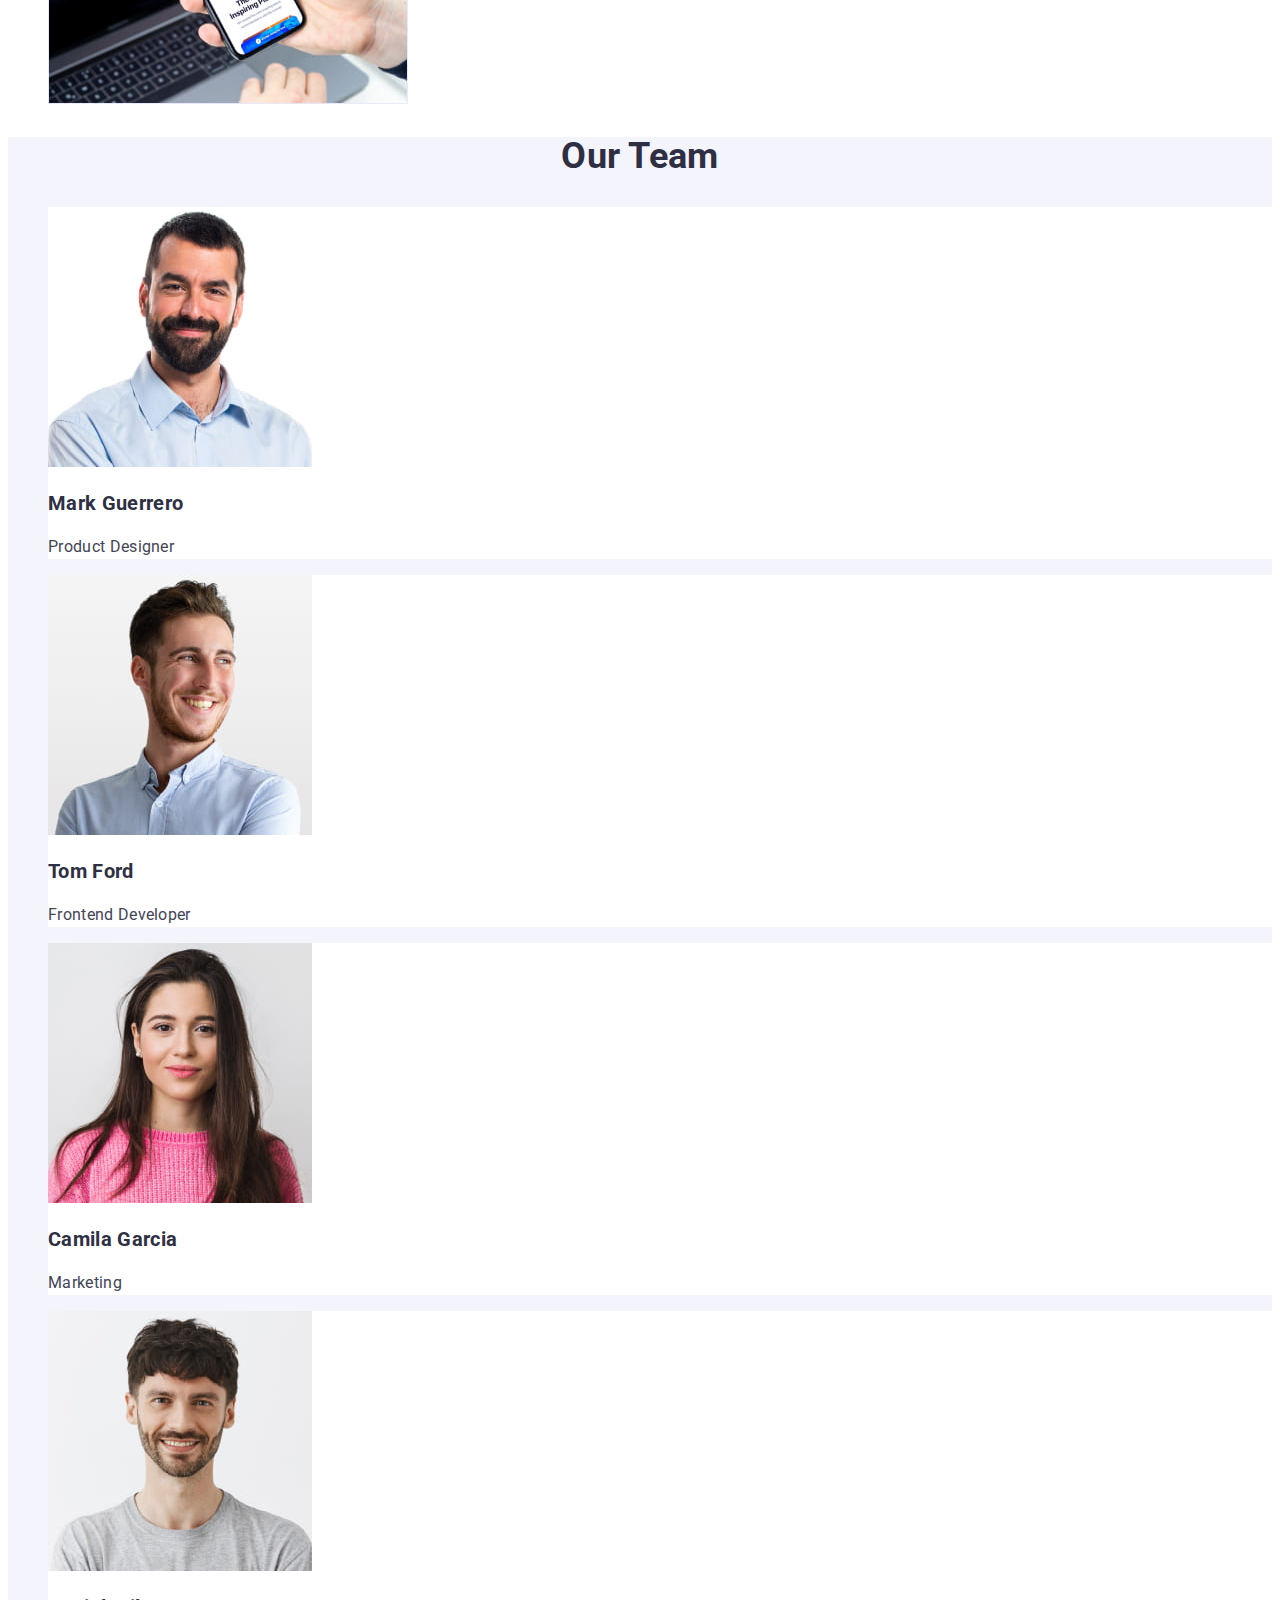
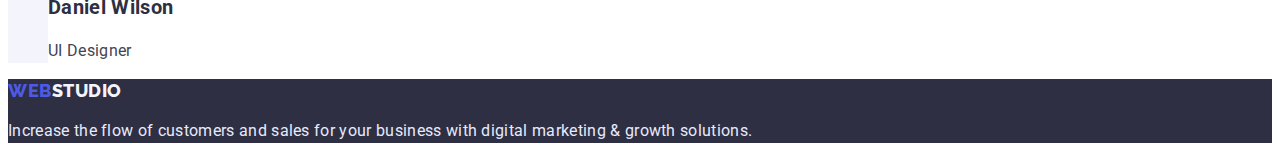
==== commit 00c0dd04: "correction of remarks" ====
--- a/index.html
+++ b/index.html
@@ -105,25 +105,25 @@
         </ul>
       </section>
       <!-- Секція 3-->
-      <section class="section">
+      <section class="section3">
         <h2 class="section-title">Our Team</h2>
         <ul>
-          <li>
+          <li class="section-ul">
             <img src="./images/img1.jpg" alt="foto Mark" width="264" />
             <h3 class="section3-title">Mark Guerrero</h3>
             <p>Product Designer</p>
           </li>
-          <li>
+          <li class="section-ul">
             <img src="./images/img2.jpg" alt="foto Tom" width="264" />
             <h3 class="section3-title">Tom Ford</h3>
             <p>Frontend Developer</p>
           </li>
-          <li>
+          <li class="section-ul">
             <img src="./images/img3.jpg" alt="foto Camila" width="264" />
             <h3 class="section3-title">Camila Garcia</h3>
             <p>Marketing</p>
           </li>
-          <li>
+          <li class="section-ul">
             <img src="./images/img4.jpg" alt="foto Daniel" width="264" />
             <h3 class="section3-title">Daniel Wilson</h3>
             <p>UI Designer</p>
--- a/css/styles.css
+++ b/css/styles.css
@@ -1,152 +1,177 @@
-:root{
-    --primery-text-color-slate: #434455;
-    --primery-white-color: #FFFFFF;
-    --text-color-iris: #4D5AE5;
-    --text-color-navyblue: #2E2F42;
-    --text-color-cloud: #F4F4FD;
-    --text-color-cornflower: #E7E9FC;
+:root {
+	--primery-text-color-slate: #434455;
+	--primery-white-color: #ffffff;
+	--text-color-iris: #4d5ae5;
+	--text-color-navyblue: #2e2f42;
+	--text-color-cloud: #f4f4fd;
+	--text-color-cornflower: #e7e9fc;
 }
 body {
-    font-family: 'Roboto', sans-serif;
-    letter-spacing: 0.02em;
-    background-color: var(--primery-white-color);
-    color: var(--primery-text-color-slate);
+	font-family: "Roboto", sans-serif;
+	letter-spacing: 0.02em;
+	background-color: var(--primery-white-color);
+	color: var(--primery-text-color-slate);
 }
 /* Заголовки font-weight: 700 */
-h1, h2, h3 {
-    font-weight: 700;
-    color: var(--text-color-navyblue);
+h1,
+h2,
+h3 {
+	font-weight: 700;
+	color: var(--text-color-navyblue);
 }
 /* прибирання маркерів у списках */
-ul {list-style: none;}
+ul {
+	list-style: none;
+}
 /* header */
 /* прибирання підкреслення */
 a {
-    text-decoration: none;
+	text-decoration: none;
 }
 button {
-    cursor: pointer;
+	cursor: pointer;
 }
 /* logo */
 .logo {
-    font-family: 'Raleway', sans-serif;
-        font-weight: 800;
-        font-size: 18px;
-        line-height: 1.33;
-        display: flex;
-        align-items: center;
-        letter-spacing: 0.03em;
-        text-transform: uppercase;
+	font-family: "Raleway", sans-serif;
+	font-weight: 800;
+	font-size: 18px;
+	line-height: 1.33;
+	display: flex;
+	align-items: center;
+	letter-spacing: 0.03em;
+	text-transform: uppercase;
 }
 .logo-iris {
-    color: var(--text-color-iris);
+	color: var(--text-color-iris);
 }
 .logo-navyblue {
-    color: var(--text-color-navyblue);
+	color: var(--text-color-navyblue);
 }
 /* site-nav */
-.site-nav, .cont-nav {
-        font-size: 16px;
-        line-height: 1.5;
+.site-nav,
+.cont-nav {
+	font-size: 16px;
+	line-height: 1.5;
 }
 .site-nav {
-        font-weight: 700;
+	font-weight: 700;
 }
-.site-nav .link {color: var(--text-color-navyblue);}
-.site-nav .link:hover, .site-nav .link:focus {
-    color: var(--primery-text-color-slate);
+.site-nav .link {
+	color: var(--text-color-navyblue);
+}
+.site-nav .link:hover,
+.site-nav .link:focus {
+	color: var(--primery-text-color-slate);
 }
 .site-nav .link.current {
-    color: var(--text-color-iris);
+	color: var(--text-color-iris);
 }
 /* cont-nav */
 .cont-nav .link {
-    color: var(--primery-text-color-slate);}
-.cont-nav .link:hover, .cont-nav .link:focus {
-        color: var(--text-color-iris);
+	color: var(--primery-text-color-slate);
+}
+.cont-nav .link:hover,
+.cont-nav .link:focus {
+	color: var(--text-color-iris);
 }
 /* hero */
-.hero {background-color: var(--text-color-navyblue);}
+.hero {
+	background-color: var(--text-color-navyblue);
+}
 .hero-title {
-        font-size: 56px;
-        line-height: 1.07;
-        text-align: center;
-    color: var(--primery-white-color);
+	font-size: 56px;
+	line-height: 1.07;
+	text-align: center;
+	color: var(--primery-white-color);
 }
-.hero-button, .hero-button:hover, .hero-button:focus {
-        font-weight: 700;
-        font-size: 16px;
-        line-height: 1.19;
-        display: flex;
-        align-items: center;
-        letter-spacing: 0.04em;
-        color: var(--primery-white-color);
-        background-color: var(--text-color-iris);
+.hero-button {
+	font-family: "Roboto", sans-serif;
+	font-weight: 700;
+	font-size: 16px;
+	line-height: 1.19;
+	display: flex;
+	align-items: center;
+	letter-spacing: 0.04em;
+	color: var(--primery-white-color);
+	background-color: var(--text-color-iris);
 }
+.hero-button:hover,
+.hero-button:focus {
+   background-color: 404BBF;
+}
+
 /* section */
 /* Приховування заголовка "Секція1" та "Portfolio" */
 .visually-hidden {
-    position: absolute;
-    width: 1px;
-    height: 1px;
-    margin: -1px;
-    border: 0;
-    padding: 0;
-    clip: rect(0 0 0 0);
-    overflow: hidden;
+	position: absolute;
+	width: 1px;
+	height: 1px;
+	margin: -1px;
+	border: 0;
+	padding: 0;
+	clip: rect(0 0 0 0);
+	overflow: hidden;
 }
 section p {
-    font-size: 16px;
-    line-height: 1.5;
+	font-size: 16px;
+	line-height: 1.5;
+}
+.section3 {
+    background-color: var(--text-color-cloud);
+}
+.section-ul {
+    background-color: var(--primery-white-color);
 }
 .section1-title {
-    font-size: 20px;
-    line-height: 1.2;
+	font-size: 20px;
+	line-height: 1.2;
 }
 .section-title {
-    font-size: 36px;
-    line-height: 1.11;
-    text-align: center;
-    text-transform: capitalize;
+	font-size: 36px;
+	line-height: 1.11;
+	text-align: center;
+	text-transform: capitalize;
 }
 .section3-title {
-    font-size: 20px;
-    line-height: 1.2;
-    /* text-align: center; - поставити в центрі блоку */
+	font-size: 20px;
+	line-height: 1.2;
+	/* text-align: center; - поставити в центрі блоку */
 }
 /* Portfolio */
 /* Блок фільтрів */
 .portfolio-button {
-        font-family: 'Roboto', sans-serif;
-    font-weight: 700;
-    font-size: 16px;
-    line-height: 1.5;
-    display: flex;
-    align-items: center;
-    text-align: center;
-    letter-spacing: 0.04em;
-    color: var(--text-color-iris);
-    background: var(--text-color-cloud);
+	font-family: "Roboto", sans-serif;
+	font-weight: 700;
+	font-size: 16px;
+	line-height: 1.5;
+	display: flex;
+	align-items: center;
+	text-align: center;
+	letter-spacing: 0.04em;
+	color: var(--text-color-iris);
+	background: var(--text-color-cloud);
 }
-.portfolio-button:hover, .portfolio-button:focus {
-        color: var(--primery-white-color);
-        background: var(--text-color-iris);
+.portfolio-button:hover,
+.portfolio-button:focus {
+	color: var(--primery-white-color);
+	background: var(--text-color-iris);
 }
 /* Блок портфоліо */
 .section4-title {
-    font-size: 20px;
-        line-height: 1.2;
-        color: var(--text-color-navyblue);
+	font-size: 20px;
+	line-height: 1.2;
+	color: var(--text-color-navyblue);
 }
 /* footer */
 footer {
-    background-color: var(--text-color-navyblue);
+	background-color: var(--text-color-navyblue);
 }
 .logo-cloud {
-    color: var(--text-color-cloud);
+	color: var(--text-color-cloud);
 }
 .footer {
-        font-size: 16px;
-        line-height: 1.5;
-        color: var(--text-color-cornflower);
-}+	font-size: 16px;
+	line-height: 1.5;
+	color: var(--text-color-cornflower);
+}
